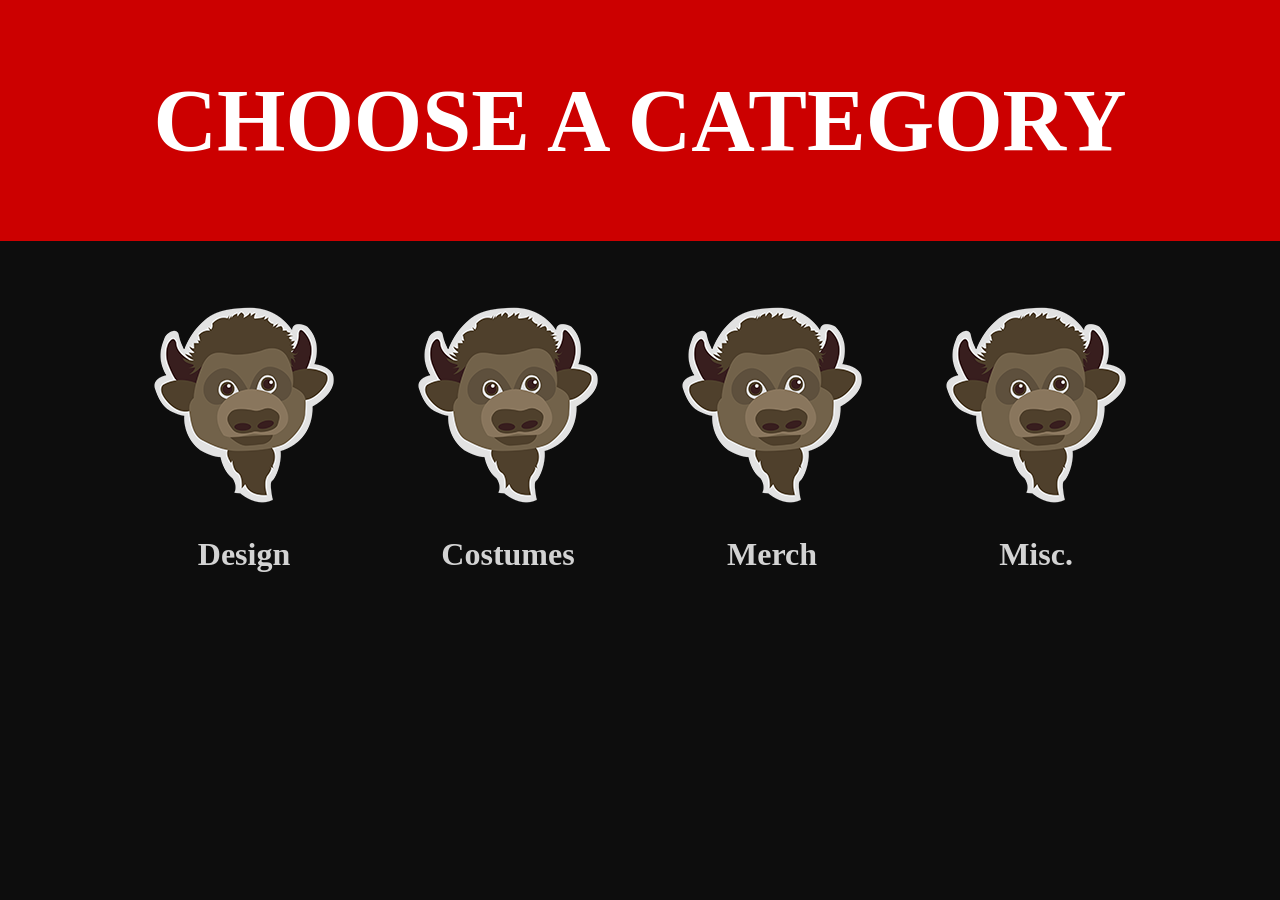
==== page3.html @ b69b099e "page 123 and linked" ====
<!doctype html>
<html lang="en">
  <head>
    <meta charset="UTF-8" />
    <meta name="viewport" content="width=device-width, initial-scale=1.0" />
    <title>Page 3</title>

    <link rel="stylesheet" href="page3.css" />
  </head>

  <body>
    <div class="header">
      <h1>CHOOSE A CATEGORY</h1>
    </div>
    <div class="choices">
      <div class="merch">
        <img src="images/bison-small.png" alt="merch" />
        <h2>Design</h2>
      </div>
      <div class="costume">
        <img src="images/bison-small.png" alt="costume" />
        <h2>Costumes</h2>
      </div>
      <div class="design">
        <img src="images/bison-small.png" alt="design" />
        <h2>Merch</h2>
      </div>
      <div class="misc">
        <img src="images/bison-small.png" alt="" />
        <h2>Misc.</h2>
      </div>
    </div>
  </body>
</html>
---- page3.css ----
/* typography */

.inter-<uniquifier > {
  font-family: "Inter", sans-serif;
  font-optical-sizing: auto;
  font-weight: <weight>;
  font-style: normal;
}

.playfair-display-<uniquifier > {
  font-family: "Playfair Display", serif;
  font-optical-sizing: auto;
  font-weight: <weight>;
  font-style: normal;
}

.pt-serif-regular {
  font-family: "PT Serif", serif;
  font-weight: 400;
  font-style: normal;
}

.pt-serif-bold {
  font-family: "PT Serif", serif;
  font-weight: 700;
  font-style: normal;
}

.pt-serif-regular-italic {
  font-family: "PT Serif", serif;
  font-weight: 400;
  font-style: italic;
}

.pt-serif-bold-italic {
  font-family: "PT Serif", serif;
  font-weight: 700;
  font-style: italic;
}

/* * * * * * * *
GENERAL
* * * * * * */

html,
body {
  margin: 0;
  padding: 0;
}

canvas {
  display: block;
}
/* customized background from svgbackgrounds.com */
body {
  background-color: #0d0d0d;
  background-attachment: fixed;
  background-size: cover;
}

h1 {
  color: white;
  text-align: center;
  font-size: 88px;
  font: var(.inter-);
}

h2 {
  color: lightgray;
  text-align: center;
  font-size: 32px;
}

h3 {
  color: lightgray;
  text-align: center;
  font-size: 24px;
}

.button {
  background-color: #cc0000;
  border: none;
  padding: 0.5rem 1rem;
  border-radius: 1%;
  color: white;
  font-size: 18px;
  transition: 2s 1s;
  cursor: pointer;
  text-decoration: none;
  display: flex;
  justify-self: center;
}

.button a {
  text-decoration: none;
  color: white;
}

.body-copy {
  display: flex;
  flex-direction: column;
  justify-content: center;
  align-items: center;
  margin: 10rem 10rem 2rem 10rem;
}

.header {
  background-color: #cc0000;
  position: sticky;
  padding: 0.7rem;
}

.choices {
  display: flex;
  justify-content: center;
  margin-top: 4rem;
  gap: 4rem;
}
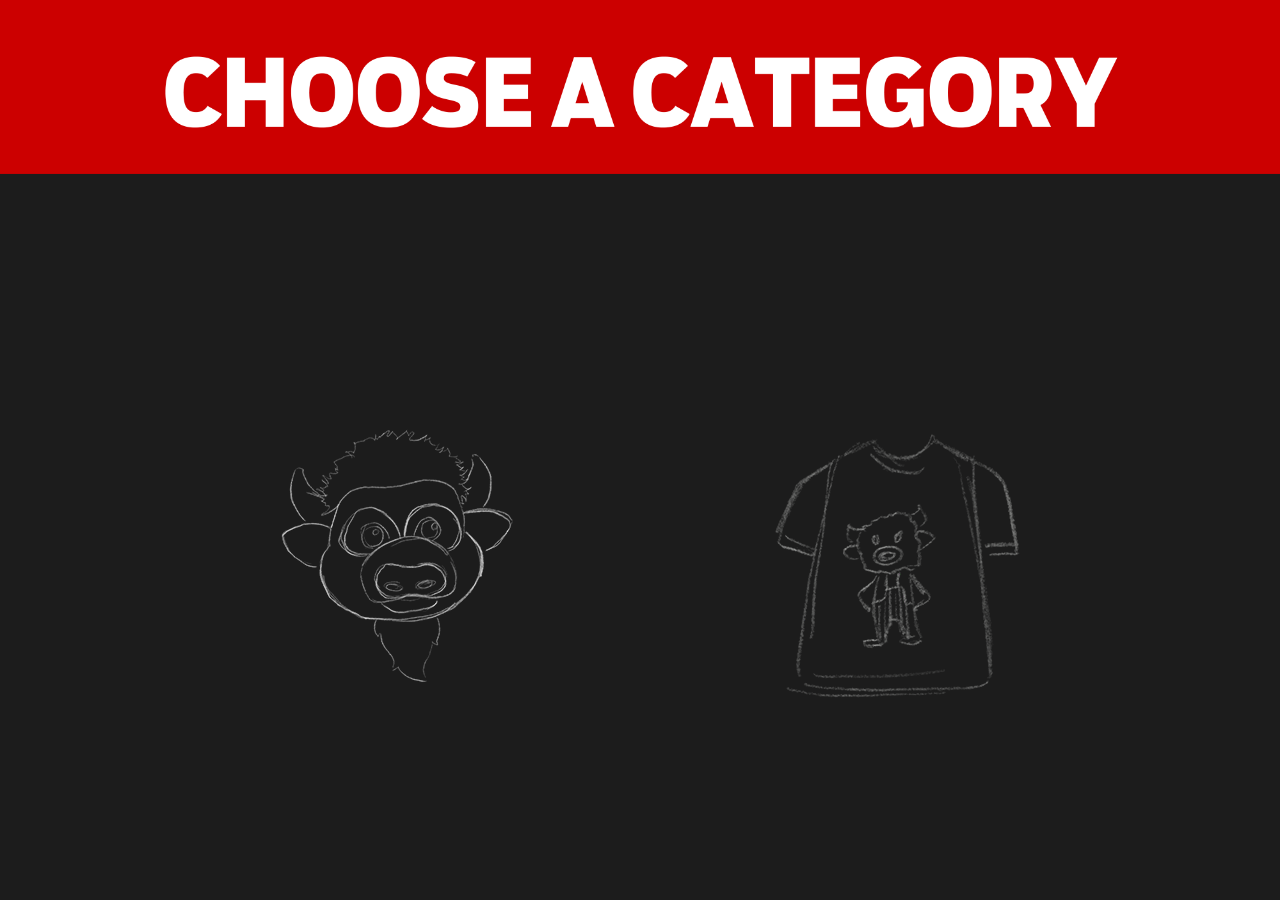
==== commit 547e348d: "more things out of folders" ====
--- a/page3.html
+++ b/page3.html
@@ -6,15 +6,17 @@
     <title>Page 3</title>
 
     <link rel="stylesheet" href="page3.css" />
+    <script src="/libraries/p5.min.js"></script>
   </head>
+  <body>
+    <script src="sketch3.js"></script>
+  </body>
 
+  <!--
   <body>
-    <div class="header">
-      <h1>CHOOSE A CATEGORY</h1>
-    </div>
     <div class="choices">
       <div class="merch">
-        <img src="images/bison-small.png" alt="merch" />
+        <img src="/images/bison-small.png" alt="merch" />
         <h2>Design</h2>
       </div>
       <div class="costume">
@@ -30,5 +32,9 @@
         <h2>Misc.</h2>
       </div>
     </div>
-  </body>
+
+    <button type="button">
+      <img src="/images/bison-small.png" alt="Design">
+
+  </body>-->
 </html>
--- a/page3.css
+++ b/page3.css
@@ -1,118 +1,7 @@
-/* typography */
-
-.inter-<uniquifier > {
-  font-family: "Inter", sans-serif;
-  font-optical-sizing: auto;
-  font-weight: <weight>;
-  font-style: normal;
+/* background */
+body {
+  background-color: #1c1c1c;
+  background-image: url("/images/category.png");
+  background-size: cover;
+  background-repeat: no-repeat;
 }
-
-.playfair-display-<uniquifier > {
-  font-family: "Playfair Display", serif;
-  font-optical-sizing: auto;
-  font-weight: <weight>;
-  font-style: normal;
-}
-
-.pt-serif-regular {
-  font-family: "PT Serif", serif;
-  font-weight: 400;
-  font-style: normal;
-}
-
-.pt-serif-bold {
-  font-family: "PT Serif", serif;
-  font-weight: 700;
-  font-style: normal;
-}
-
-.pt-serif-regular-italic {
-  font-family: "PT Serif", serif;
-  font-weight: 400;
-  font-style: italic;
-}
-
-.pt-serif-bold-italic {
-  font-family: "PT Serif", serif;
-  font-weight: 700;
-  font-style: italic;
-}
-
-/* * * * * * * *
-GENERAL
-* * * * * * */
-
-html,
-body {
-  margin: 0;
-  padding: 0;
-}
-
-canvas {
-  display: block;
-}
-/* customized background from svgbackgrounds.com */
-body {
-  background-color: #0d0d0d;
-  background-attachment: fixed;
-  background-size: cover;
-}
-
-h1 {
-  color: white;
-  text-align: center;
-  font-size: 88px;
-  font: var(.inter-);
-}
-
-h2 {
-  color: lightgray;
-  text-align: center;
-  font-size: 32px;
-}
-
-h3 {
-  color: lightgray;
-  text-align: center;
-  font-size: 24px;
-}
-
-.button {
-  background-color: #cc0000;
-  border: none;
-  padding: 0.5rem 1rem;
-  border-radius: 1%;
-  color: white;
-  font-size: 18px;
-  transition: 2s 1s;
-  cursor: pointer;
-  text-decoration: none;
-  display: flex;
-  justify-self: center;
-}
-
-.button a {
-  text-decoration: none;
-  color: white;
-}
-
-.body-copy {
-  display: flex;
-  flex-direction: column;
-  justify-content: center;
-  align-items: center;
-  margin: 10rem 10rem 2rem 10rem;
-}
-
-.header {
-  background-color: #cc0000;
-  position: sticky;
-  padding: 0.7rem;
-}
-
-.choices {
-  display: flex;
-  justify-content: center;
-  margin-top: 4rem;
-  gap: 4rem;
-}
